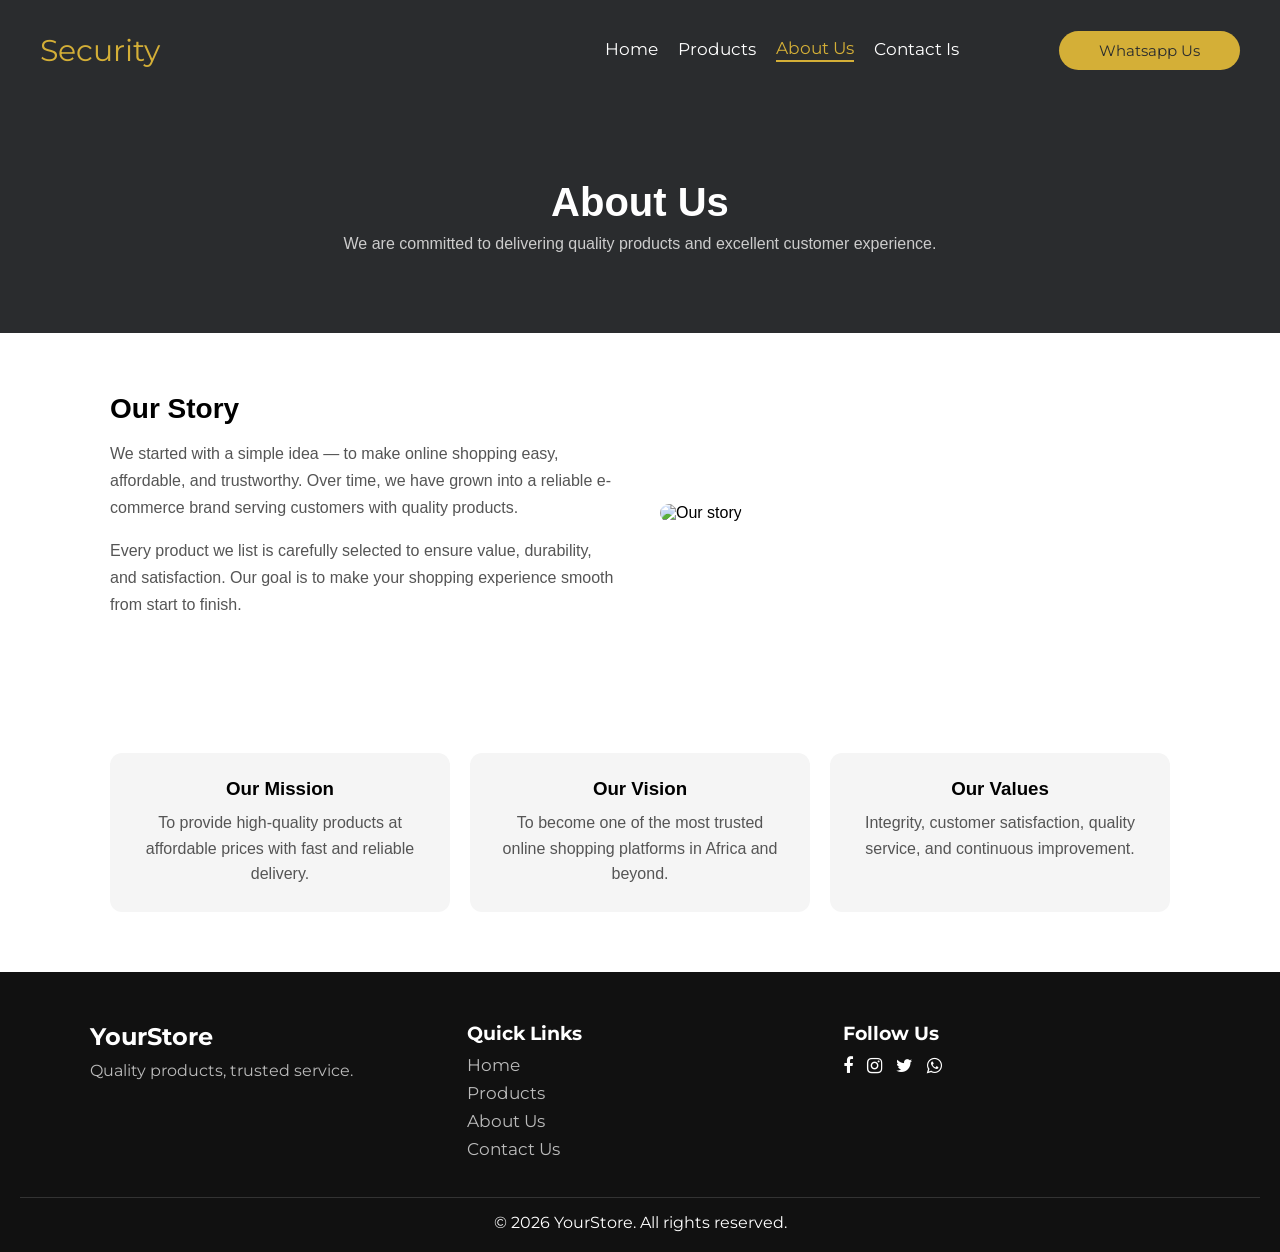
==== about-us.html @ 9fb490be "first commit" ====
<!DOCTYPE html>
<html lang="en">
<head>
  <meta charset="UTF-8">
  <meta name="viewport" content="width=device-width, initial-scale=1.0">
  <title>About Us</title>
  <link rel="stylesheet" href="https://cdnjs.cloudflare.com/ajax/libs/font-awesome/4.7.0/css/font-awesome.min.css">
  <link rel="stylesheet" href="./styles/index.css">
  <link rel="stylesheet" href="./styles/header.css">
  <link rel="stylesheet" href="./styles/about-us.css">
  <link rel="stylesheet" href="./styles/footer.css">
</head>
<body>
  <!--Header Begins-->
    <header id="header">
        <div class="header">
            <div class="header-left">
                <span class="logo">Security</span>
            </div>
            <div class="header-right">
                <ul class="nav-list">
                    <li class="nav-item">
                        <a href="home.html" class="nav-link">Home</a>
                        <div class="underline-nav"></div>
                    </li>
                    <li class="nav-item">
                        <a href="products.html" class="nav-link">Products</a>
                        <div class="underline-nav"></div>
                    </li>
                    <li class="nav-item">
                        <a href="about-us.html" class="nav-link">About Us</a>
                        <div class="underline-nav"></div>
                    </li>
                    <li class="nav-item">
                        <a href="contact-us.html" class="nav-link">Contact Is</a>
                        <div class="underline-nav"></div>
                    </li>
                </ul>
                <div class="contact-container">
                    <a href="https://wa.me/2349136264963" title="Whatsapp-us" rel="noopener" target="_blank" class="contact-btn">Whatsapp Us</a>
                </div>
            </div>
            <div class="hamburger-container">
                <div class="hamburger"></div>
            </div>
        </div>
    </header>
    <!--Header Ends-->
  <section id="about-page">
    <!-- HERO -->
    <div class="about-hero">
      <h1>About Us</h1>
      <p>We are committed to delivering quality products and excellent customer experience.</p>
    </div>
    <!-- STORY -->
    <div class="container story-section">
      <div class="story-text">
        <h2>Our Story</h2>
        <p>
          We started with a simple idea — to make online shopping easy, affordable, and trustworthy.
          Over time, we have grown into a reliable e-commerce brand serving customers with quality products.
        </p>
        <p>
          Every product we list is carefully selected to ensure value, durability, and satisfaction.
          Our goal is to make your shopping experience smooth from start to finish.
        </p>
      </div>

      <div class="story-image">
        <img src="images/about.jpg" alt="Our story">
      </div>

    </div>

    <!-- MISSION / VISION -->
    <div class="container cards-section">

      <div class="card">
        <h3>Our Mission</h3>
        <p>To provide high-quality products at affordable prices with fast and reliable delivery.</p>
      </div>

      <div class="card">
        <h3>Our Vision</h3>
        <p>To become one of the most trusted online shopping platforms in Africa and beyond.</p>
      </div>

      <div class="card">
        <h3>Our Values</h3>
        <p>Integrity, customer satisfaction, quality service, and continuous improvement.</p>
      </div>

    </div>

  </section>
  <!--Footer Begins-->
  <footer id="footer">
      <div class="footer-container">

          <!-- Logo -->
          <div class="footer-logo">
          <h2>YourStore</h2>
          <p>Quality products, trusted service.</p>
          </div>

          <!-- Links -->
          <div class="footer-links">
          <h3>Quick Links</h3>
          <a href="#">Home</a>
          <a href="#best-sellers">Products</a>
          <a href="#about">About Us</a>
          <a href="#contact">Contact Us</a>
          </div>

          <!-- Socials -->
          <div class="footer-socials">
          <h3>Follow Us</h3>

          <div class="icons">
              <a href="#"><i class="fa fa-facebook"></i></a>
              <a href="#"><i class="fa fa-instagram"></i></a>
              <a href="#"><i class="fa fa-twitter"></i></a>
              <a href="#"><i class="fa fa-whatsapp"></i></a>
          </div>

          </div>

      </div>
      <!-- COPYRIGHT -->
      <div class="footer-bottom">
          <p>© 2026 YourStore. All rights reserved.</p>
      </div>
  </footer>
  <!--Footer Ends-->
  <script src="./script/header.js"></script>
</body>
</html>
---- styles/index.css ----
@import url('https://fonts.googleapis.com/css2?family=Edu+NSW+ACT+Foundation:wght@400..700&family=Montserrat:ital,wght@0,100..900;1,100..900&family=Quicksand:wght@300..700&family=Roboto:ital,wght@0,100;0,300;0,400;0,500;0,700;0,900;1,100;1,300;1,400;1,500;1,700;1,900&family=Sedan:ital@0;1&display=swap');

:root {
  --accent: #ffffff;
  --background: #2a2c2e;
  --primary: #D4AF37;
  --bars: #1A2E66;
  --text: #333333;
  --grey: #c0c0c0;
  --danger: #fa0606;
}

*{
    margin: 0;
    padding: 0;
    box-sizing: border-box;
}

html,
body{
    height: max-content;
    width: 100vw;
    overflow-x: hidden;
    background: var(--background);
    font-family: "Montserrat", sans-serif;
}

a{
    color: var(--accent);
    text-decoration: none;
    font-size: 17px;
}

h1{
    color: var(--accent);
    font-size: 35px;
    font-weight: 700;
}

p{
    color: var(--accent);
    font-size: 16px;
}
---- styles/header.css ----
#header{
    height: max-content;
    width: 100%;
    padding: 0 40px;
}

.header{
    height: 100px;
    width: 100%;
    display: flex;
    align-items: center;
    justify-content: space-between;
}

.header-left{
    height: max-content;
    width: max-content;
}

.logo{
    font-size: 30px;
    color: var(--primary);
    cursor: pointer;
}

.header-right{
    height: max-content;
    width: max-content;
    display: flex;
    align-items: center;
    gap: 100px;
}

.nav-list{
    height: max-content;
    width: max-content;
    display: flex;
    align-items: center;
    gap: 20px;
    list-style: none;
}

.nav-item{
    height: max-content;
    width: max-content;
    display: flex;
    flex-direction: column;
    gap: 2px;
}

.nav-link.active{
    color: var(--primary);
}

.underline-nav.active{
    height: 2px;
    width: 100%;
    background: var(--primary);
}

.contact-btn{
    padding: 10px 40px;
    background: var(--primary);
    border-radius: 20px;
    border: none;
    cursor: pointer;
    font-size: 15px;
    color: var(--background);
    transition: 0.3s ease-in-out;
}

.contact-btn:hover{
    background: transparent;
    border: 1px solid var(--primary);
    color: var(--primary);
}

.hamburger-container{
    display: none;
}

@media only screen and (max-width:700px){
    .header-right{
        display: none;
    }

    .header-right.active{
        display: flex;
        flex-direction: column;
        align-items: flex-start;
        justify-content: space-between;
        height: 100vh;
        width: 100vw;
        position: fixed;
        top: 0;
        left: 0;
        background: var(--background);
        padding: 40px;
    }

    .header-right.active ul{
        flex-direction: column;
        align-items: flex-start;
    }

    .hamburger-container{
        height: 40px;
        width: 40px;
        cursor: pointer;
        position: relative;
        display: block;
    }

    .hamburger-container.active{
        z-index: 99;
    }

    .hamburger{
        position: absolute;
        top: 50%;
        left: 50%;
        transform: translate(-50%, -50%);
        height: 2px;
        width: 100%;
        background: var(--accent);
        transition: 0.3s ease-in-out;
    }

    .hamburger.active{
        height: 0;
    }

    .hamburger::after{
        content: '';
        position: absolute;
        top: -7px;
        left: 0;
        height: 2px;
        width: 100%;
        background: var(--accent);
        transition: 0.3s ease-in-out;
    }

    .hamburger::before{
        content: '';
        position: absolute;
        top: 7px;
        left: 0;
        height: 2px;
        width: 100%;
        background: var(--accent);
        transition: 0.3s ease-in-out;
    }

    .hamburger.active::after{
        transform: rotate(-45deg);
        top: 0;
    }

    .hamburger.active::before{
        transform: rotate(45deg);
        top: 0;
    }
}
---- styles/about-us.css ----
#about-page {
  font-family: Arial, sans-serif;
  background: var(--accent);
}

/* HERO */
.about-hero {
  background: var(--background);
  color: var(--accent);
  text-align: center;
  padding: 80px 20px;
}

.about-hero h1 {
  font-size: 40px;
  margin-bottom: 10px;
}

.about-hero p {
  color: #ccc;
  max-width: 600px;
  margin: auto;
}

/* CONTAINER */
.container {
  max-width: 1100px;
  margin: auto;
  padding: 60px 20px;
}

/* STORY */
.story-section {
  display: grid;
  grid-template-columns: 1fr 1fr;
  gap: 40px;
  align-items: center;
}

.story-text h2 {
  font-size: 28px;
  margin-bottom: 15px;
}

.story-text p {
  color: #555;
  line-height: 1.7;
  margin-bottom: 15px;
}

.story-image img {
  width: 100%;
  border-radius: 12px;
}

/* CARDS */
.cards-section {
  display: grid;
  grid-template-columns: repeat(auto-fit, minmax(250px, 1fr));
  gap: 20px;
}

.card {
  background: #f5f5f5;
  padding: 25px;
  border-radius: 12px;
  text-align: center;
}

.card h3 {
  margin-bottom: 10px;
}

.card p {
  color: #555;
  line-height: 1.6;
}

/* RESPONSIVE */
@media (max-width: 768px) {
  .story-section {
    grid-template-columns: 1fr;
  }

  .about-hero h1 {
    font-size: 30px;
  }
}
---- styles/footer.css ----
#footer {
  background: #111;
  color: #fff;
  padding: 50px 20px 20px;
}

.footer-container {
  max-width: 1100px;
  margin: auto;
  display: grid;
  grid-template-columns: repeat(auto-fit, minmax(200px, 1fr));
  gap: 30px;
}

/* LOGO */
.footer-logo h2 {
  margin-bottom: 10px;
}

.footer-logo p {
  color: #bbb;
}

/* LINKS */
.footer-links h3,
.footer-socials h3 {
  margin-bottom: 10px;
}

.footer-links a {
  display: block;
  color: #bbb;
  text-decoration: none;
  margin-bottom: 8px;
  transition: 0.3s;
}

.footer-links a:hover {
  color: #fff;
}

/* SOCIAL ICONS */
.icons a {
  color: #fff;
  font-size: 18px;
  margin-right: 10px;
  display: inline-block;
  transition: 0.3s;
}

.icons a:hover {
  color: #00bcd4;
  transform: translateY(-3px);
}

/* BOTTOM */
.footer-bottom {
  text-align: center;
  margin-top: 30px;
  padding-top: 15px;
  border-top: 1px solid #333;
  color: #aaa;
  font-size: 14px;
}
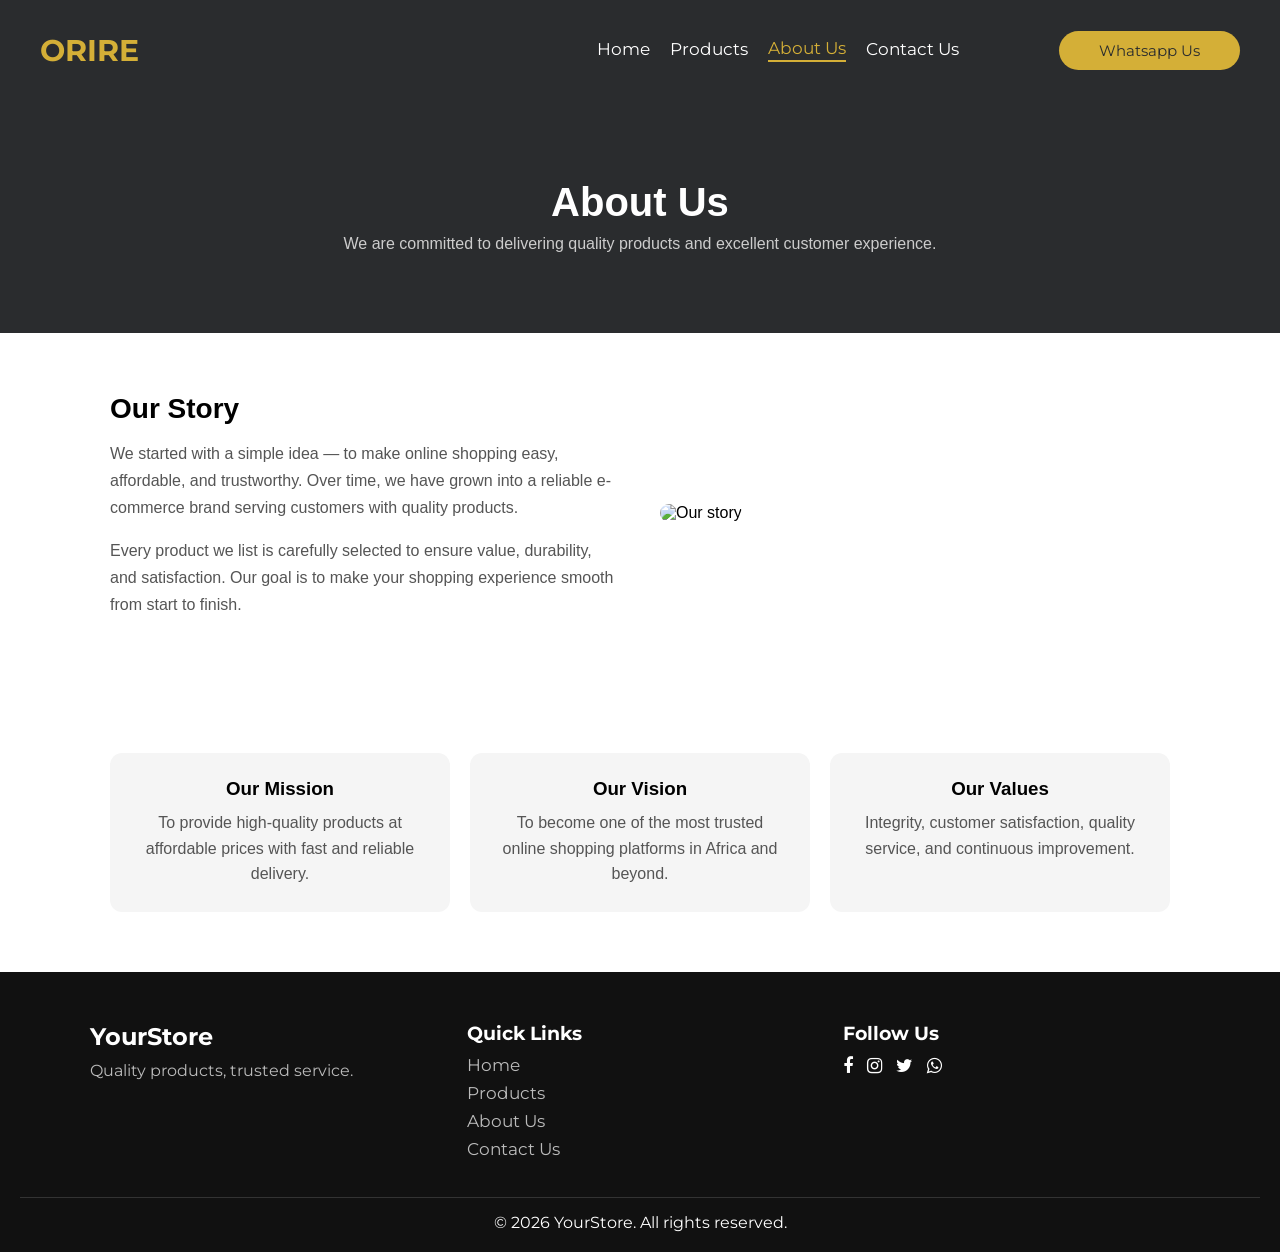
==== commit f1851b29: "New Commit" ====
--- a/about-us.html
+++ b/about-us.html
@@ -15,7 +15,7 @@
     <header id="header">
         <div class="header">
             <div class="header-left">
-                <span class="logo">Security</span>
+                <span class="logo">ORIRE</span>
             </div>
             <div class="header-right">
                 <ul class="nav-list">
@@ -32,7 +32,7 @@
                         <div class="underline-nav"></div>
                     </li>
                     <li class="nav-item">
-                        <a href="contact-us.html" class="nav-link">Contact Is</a>
+                        <a href="contact-us.html" class="nav-link">Contact Us</a>
                         <div class="underline-nav"></div>
                     </li>
                 </ul>
--- a/styles/header.css
+++ b/styles/header.css
@@ -21,6 +21,7 @@
     font-size: 30px;
     color: var(--primary);
     cursor: pointer;
+    font-weight: 700;
 }
 
 .header-right{
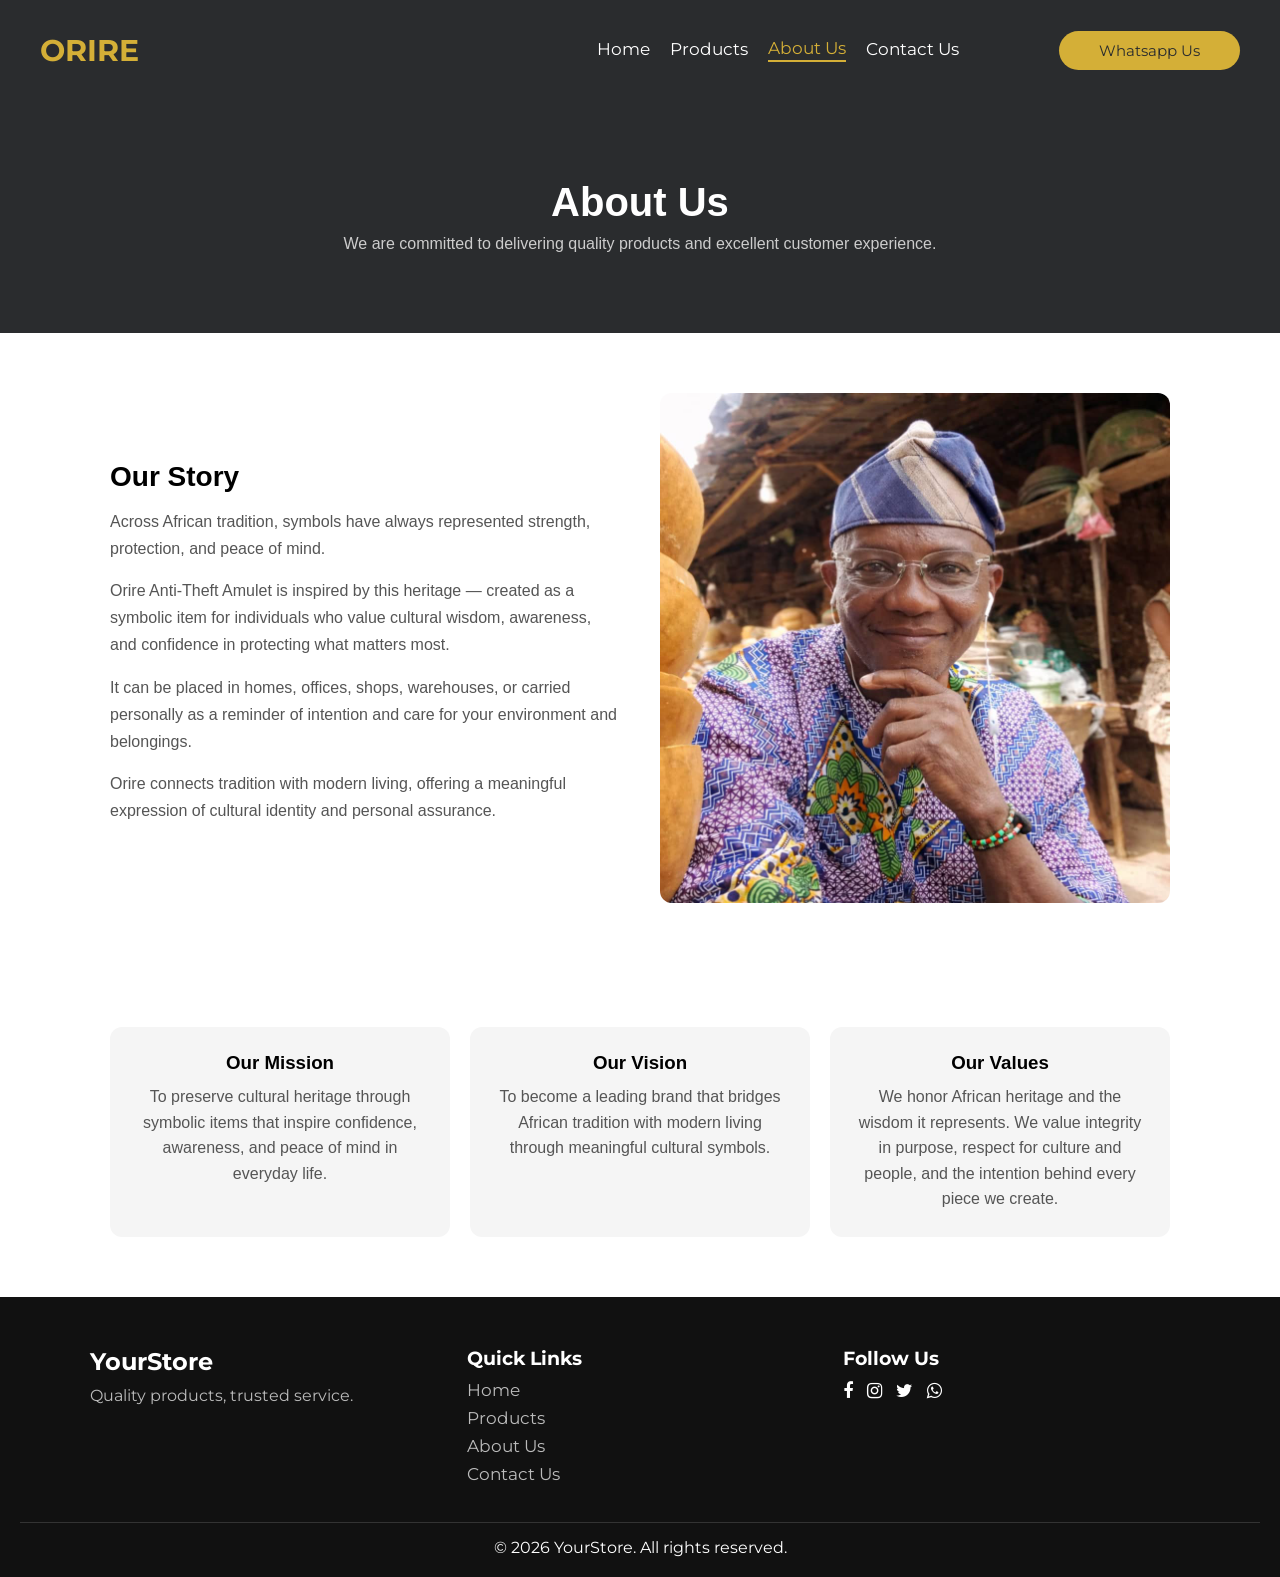
==== commit f5edaec5: "New Commit" ====
--- a/about-us.html
+++ b/about-us.html
@@ -57,17 +57,21 @@
       <div class="story-text">
         <h2>Our Story</h2>
         <p>
-          We started with a simple idea — to make online shopping easy, affordable, and trustworthy.
-          Over time, we have grown into a reliable e-commerce brand serving customers with quality products.
+          Across African tradition, symbols have always represented strength, protection, and peace of mind.
         </p>
         <p>
-          Every product we list is carefully selected to ensure value, durability, and satisfaction.
-          Our goal is to make your shopping experience smooth from start to finish.
+          Orire Anti-Theft Amulet is inspired by this heritage — created as a symbolic item for individuals who value cultural wisdom, awareness, and confidence in protecting what matters most.
+        </p>
+        <p>
+          It can be placed in homes, offices, shops, warehouses, or carried personally as a reminder of intention and care for your environment and belongings.
+        </p>
+        <p>
+          Orire connects tradition with modern living, offering a meaningful expression of cultural identity and personal assurance.
         </p>
       </div>
 
       <div class="story-image">
-        <img src="images/about.jpg" alt="Our story">
+        <img src="images/seller.jpeg" alt="Our story">
       </div>
 
     </div>
@@ -77,17 +81,17 @@
 
       <div class="card">
         <h3>Our Mission</h3>
-        <p>To provide high-quality products at affordable prices with fast and reliable delivery.</p>
+        <p>To preserve cultural heritage through symbolic items that inspire confidence, awareness, and peace of mind in everyday life.</p>
       </div>
 
       <div class="card">
         <h3>Our Vision</h3>
-        <p>To become one of the most trusted online shopping platforms in Africa and beyond.</p>
+        <p>To become a leading brand that bridges African tradition with modern living through meaningful cultural symbols.</p>
       </div>
 
       <div class="card">
         <h3>Our Values</h3>
-        <p>Integrity, customer satisfaction, quality service, and continuous improvement.</p>
+        <p>We honor African heritage and the wisdom it represents. We value integrity in purpose, respect for culture and people, and the intention behind every piece we create.</p>
       </div>
 
     </div>
--- a/styles/header.css
+++ b/styles/header.css
@@ -97,6 +97,7 @@
         left: 0;
         background: var(--background);
         padding: 40px;
+        z-index: 102;
     }
 
     .header-right.active ul{
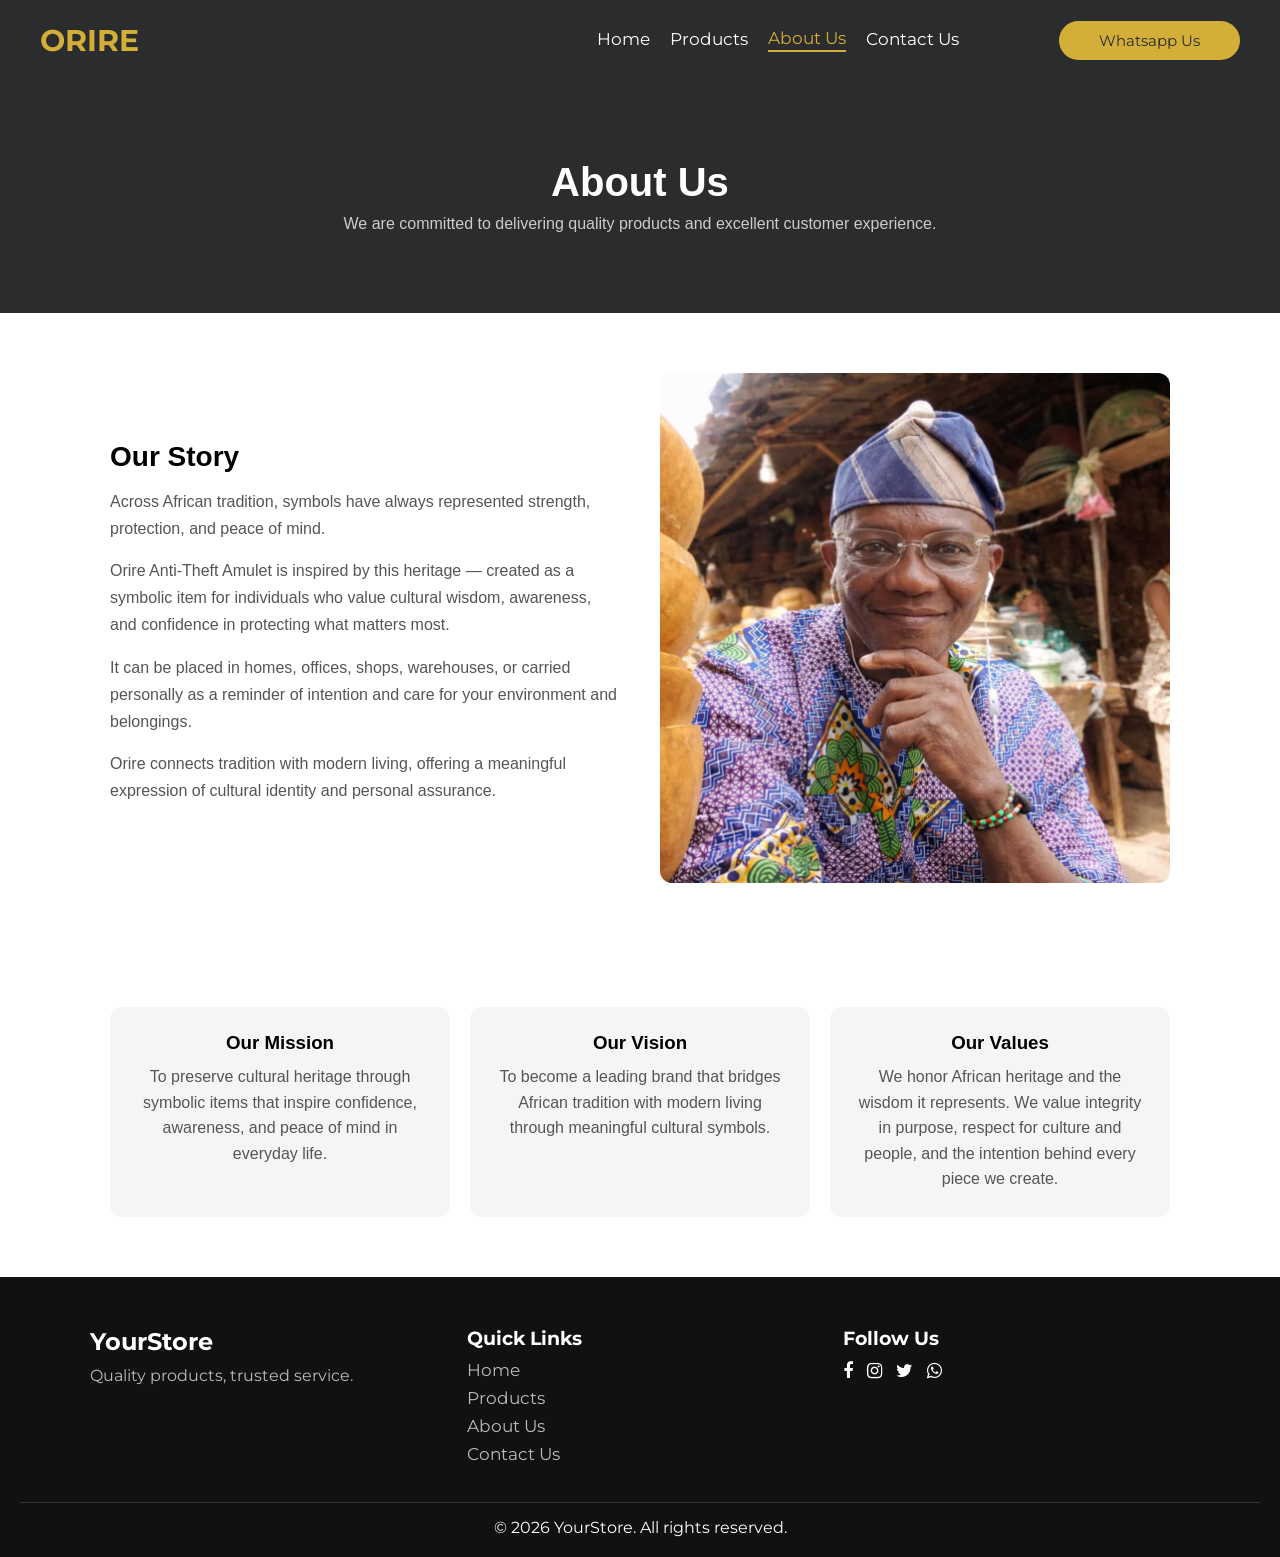
==== commit c77a3b43: "New Commit" ====
--- a/about-us.html
+++ b/about-us.html
@@ -3,7 +3,7 @@
 <head>
   <meta charset="UTF-8">
   <meta name="viewport" content="width=device-width, initial-scale=1.0">
-  <title>About Us</title>
+  <title>Orire spiritual and herbal therapist</title>
   <link rel="stylesheet" href="https://cdnjs.cloudflare.com/ajax/libs/font-awesome/4.7.0/css/font-awesome.min.css">
   <link rel="stylesheet" href="./styles/index.css">
   <link rel="stylesheet" href="./styles/header.css">
--- a/styles/index.css
+++ b/styles/index.css
@@ -33,7 +33,7 @@
 
 h1{
     color: var(--accent);
-    font-size: 35px;
+    font-size: 30px;
     font-weight: 700;
 }
 
--- a/styles/header.css
+++ b/styles/header.css
@@ -5,7 +5,7 @@
 }
 
 .header{
-    height: 100px;
+    height: 80px;
     width: 100%;
     display: flex;
     align-items: center;
@@ -81,6 +81,10 @@
 }
 
 @media only screen and (max-width:700px){
+    #header{
+        padding: 0 20px;
+    }
+
     .header-right{
         display: none;
     }
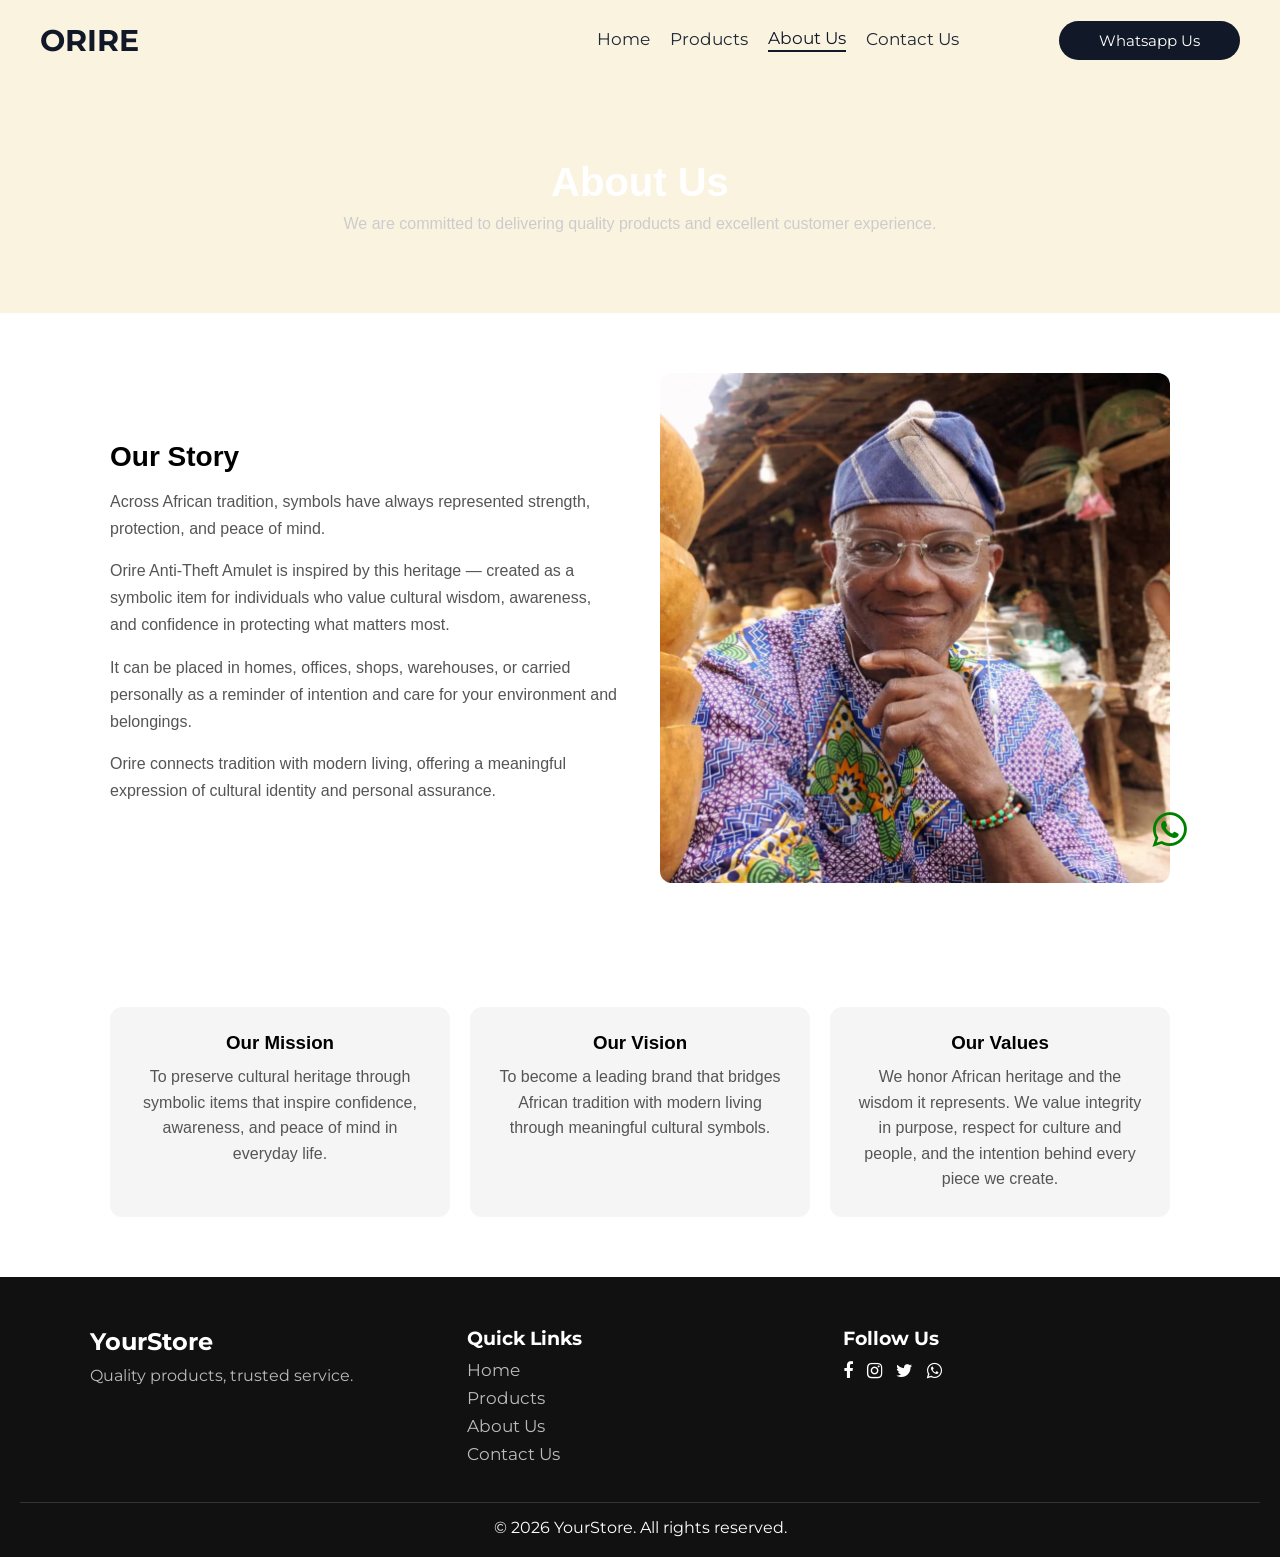
==== commit 772afdce: "New Commit" ====
--- a/about-us.html
+++ b/about-us.html
@@ -97,6 +97,11 @@
     </div>
 
   </section>
+  <!--WhatsApp Begins-->
+  <div class="whatsapp-container">
+      <a href="https://wa.me/2349054060454" target="_blank" rel="noopener" title="socials"><i class="fa fa-whatsapp"></i></a>
+  </div>
+  <!--WhatsApp Ends-->
   <!--Footer Begins-->
   <footer id="footer">
       <div class="footer-container">
--- a/styles/index.css
+++ b/styles/index.css
@@ -2,10 +2,9 @@
 
 :root {
   --accent: #ffffff;
-  --background: #2a2c2e;
-  --primary: #D4AF37;
-  --bars: #1A2E66;
-  --text: #333333;
+  --background: #faf3e0;
+  --primary: #111827;
+  --text: #1f2937;
   --grey: #c0c0c0;
   --danger: #fa0606;
 }
@@ -26,7 +25,7 @@
 }
 
 a{
-    color: var(--accent);
+    color: var(--text);
     text-decoration: none;
     font-size: 17px;
 }
@@ -40,4 +39,15 @@
 p{
     color: var(--accent);
     font-size: 16px;
+}
+
+.whatsapp-container{
+    position: fixed;
+    top: 90%;
+    left: 90%;
+}
+
+.whatsapp-container i{
+    font-size: 40px;
+    color: green;
 }
--- a/styles/header.css
+++ b/styles/header.css
@@ -5,6 +5,14 @@
 }
 
 .header{
+    height: 80px;
+    width: 100%;
+    display: flex;
+    align-items: center;
+    justify-content: space-between;
+}
+
+.header-container{
     height: 80px;
     width: 100%;
     display: flex;
@@ -49,8 +57,22 @@
     gap: 2px;
 }
 
+.nav-link{
+    transition: 0.3s ease-in-out;
+}
+
+.nav-link:hover{
+    text-decoration: underline;
+}
+
 .nav-link.active{
     color: var(--primary);
+}
+
+.nav-link:hover .underline-nav{
+    height: 2px;
+    width: 100%;
+    background: var(--primary);
 }
 
 .underline-nav.active{
@@ -66,7 +88,7 @@
     border: none;
     cursor: pointer;
     font-size: 15px;
-    color: var(--background);
+    color: var(--accent);
     transition: 0.3s ease-in-out;
 }
 
@@ -83,6 +105,21 @@
 @media only screen and (max-width:700px){
     #header{
         padding: 0 20px;
+    }
+
+    .header.active{
+        position: fixed;
+        display: flex;
+        top: 0;
+        left: 0;
+        height: 100vh;
+        width: 100vw;
+        background: transparent;
+        z-index: 999;
+    }
+
+    .header.active .header-left{
+        display: none;
     }
 
     .header-right{
@@ -94,11 +131,8 @@
         flex-direction: column;
         align-items: flex-start;
         justify-content: space-between;
-        height: 100vh;
-        width: 100vw;
-        position: fixed;
-        top: 0;
-        left: 0;
+        height: 100%;
+        width: 80%;
         background: var(--background);
         padding: 40px;
         z-index: 102;
@@ -119,6 +153,8 @@
 
     .hamburger-container.active{
         z-index: 99;
+        width: 20%;
+        height: 100%;
     }
 
     .hamburger{
@@ -128,7 +164,7 @@
         transform: translate(-50%, -50%);
         height: 2px;
         width: 100%;
-        background: var(--accent);
+        background: var(--primary);
         transition: 0.3s ease-in-out;
     }
 
@@ -143,7 +179,7 @@
         left: 0;
         height: 2px;
         width: 100%;
-        background: var(--accent);
+        background: var(--primary);
         transition: 0.3s ease-in-out;
     }
 
@@ -154,17 +190,15 @@
         left: 0;
         height: 2px;
         width: 100%;
-        background: var(--accent);
+        background: var(--primary);
         transition: 0.3s ease-in-out;
     }
 
     .hamburger.active::after{
-        transform: rotate(-45deg);
-        top: 0;
+        height: 0;
     }
 
     .hamburger.active::before{
-        transform: rotate(45deg);
-        top: 0;
+        height: 0;
     }
 }
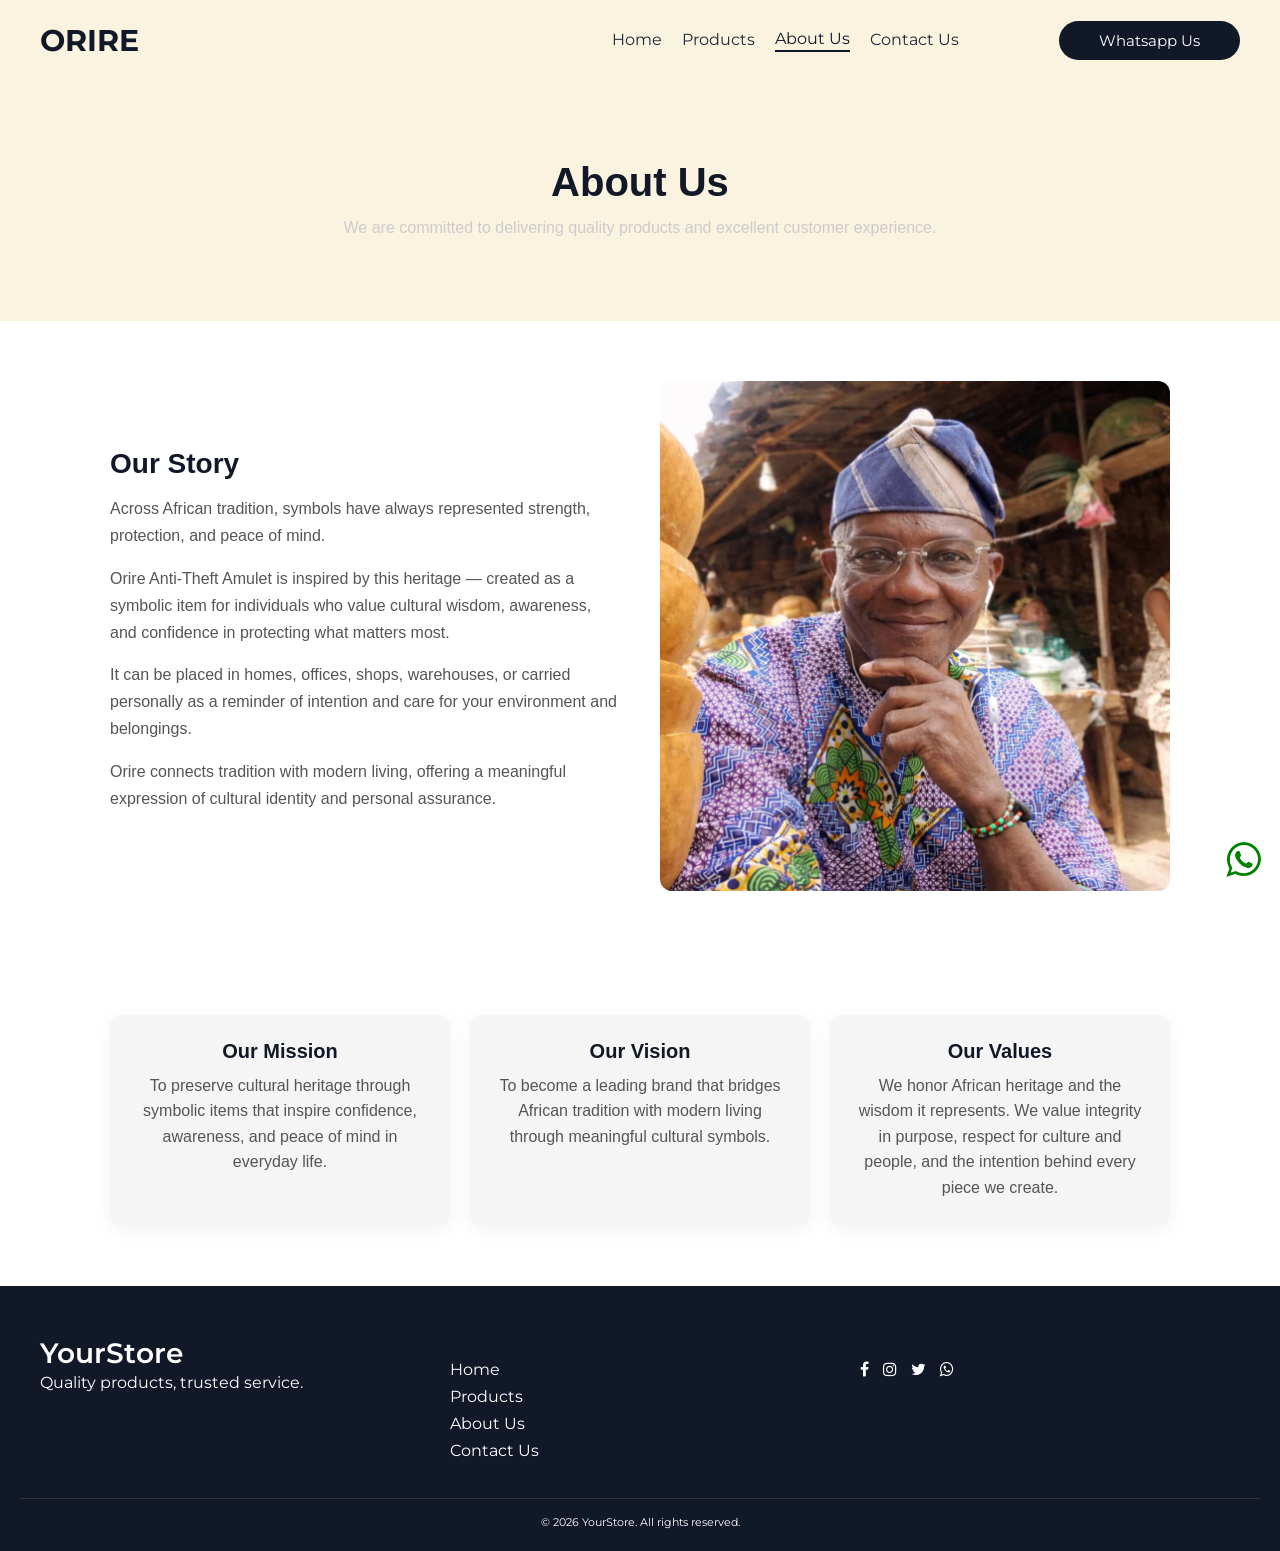
==== commit 2f4c8eeb: "New Commit" ====
--- a/about-us.html
+++ b/about-us.html
@@ -99,7 +99,7 @@
   </section>
   <!--WhatsApp Begins-->
   <div class="whatsapp-container">
-      <a href="https://wa.me/2349054060454" target="_blank" rel="noopener" title="socials"><i class="fa fa-whatsapp"></i></a>
+      <a href="https://wa.me/2349136264963" target="_blank" rel="noopener" title="socials"><i class="fa fa-whatsapp"></i></a>
   </div>
   <!--WhatsApp Ends-->
   <!--Footer Begins-->
--- a/styles/index.css
+++ b/styles/index.css
@@ -1,53 +1,77 @@
-@import url('https://fonts.googleapis.com/css2?family=Edu+NSW+ACT+Foundation:wght@400..700&family=Montserrat:ital,wght@0,100..900;1,100..900&family=Quicksand:wght@300..700&family=Roboto:ital,wght@0,100;0,300;0,400;0,500;0,700;0,900;1,100;1,300;1,400;1,500;1,700;1,900&family=Sedan:ital@0;1&display=swap');
+@import url('https://fonts.googleapis.com/css2?family=Montserrat:wght@300..900&display=swap');
 
 :root {
-  --accent: #ffffff;
   --background: #faf3e0;
   --primary: #111827;
   --text: #1f2937;
-  --grey: #c0c0c0;
+  --accent: #ffffff;
+  --muted: #6b7280;
   --danger: #fa0606;
 }
 
-*{
-    margin: 0;
-    padding: 0;
-    box-sizing: border-box;
+* {
+  margin: 0;
+  padding: 0;
+  box-sizing: border-box;
 }
 
-html,
-body{
-    height: max-content;
-    width: 100vw;
-    overflow-x: hidden;
-    background: var(--background);
-    font-family: "Montserrat", sans-serif;
+html, body {
+  width: 100%;
+  overflow-x: hidden;
+  background: var(--background);
+  font-family: "Montserrat", sans-serif;
 }
 
-a{
-    color: var(--text);
-    text-decoration: none;
-    font-size: 17px;
+/* TYPOGRAPHY SYSTEM */
+h1 {
+  font-size: 42px;
+  font-weight: 700;
+  color: var(--primary);
 }
 
-h1{
-    color: var(--accent);
-    font-size: 30px;
-    font-weight: 700;
+h2 {
+  font-size: 28px;
+  font-weight: 600;
+  color: var(--primary);
 }
 
-p{
-    color: var(--accent);
-    font-size: 16px;
+h3 {
+  font-size: 20px;
+  font-weight: 600;
+  color: var(--primary);
 }
 
-.whatsapp-container{
-    position: fixed;
-    top: 90%;
-    left: 90%;
+p {
+  font-size: 16px;
+  color: var(--text);
+  line-height: 1.6;
 }
 
-.whatsapp-container i{
-    font-size: 40px;
-    color: green;
+a {
+  color: var(--text);
+  text-decoration: none;
+}
+
+/* CONTAINER SYSTEM */
+.container {
+  max-width: 1100px;
+  margin: auto;
+  padding: 0 20px;
+}
+
+.section {
+  padding: 80px 0;
+}
+
+/* WHATSAPP BUTTON FIX */
+.whatsapp-container {
+  position: fixed;
+  bottom: 20px;
+  right: 20px;
+  z-index: 999;
+}
+
+.whatsapp-container i {
+  font-size: 40px;
+  color: green;
 }
--- a/styles/header.css
+++ b/styles/header.css
@@ -201,4 +201,53 @@
     .hamburger.active::before{
         height: 0;
     }
+}
+
+.trust-strip {
+  background: var(--primary);
+  color: var(--accent);
+  text-align: center;
+  padding: 20px;
+}
+
+.trust-strip p {
+  color: var(--accent);
+  font-size: 14px;
+}
+
+.grid {
+  display: grid;
+  grid-template-columns: repeat(2, 1fr);
+  gap: 25px;
+}
+
+@media (max-width: 768px) {
+  .grid {
+    grid-template-columns: 1fr;
+  }
+}
+
+.card {
+  background: #fff;
+  padding: 25px;
+  border-radius: 12px;
+  box-shadow: 0 5px 20px rgba(0,0,0,0.05);
+  transition: 0.3s;
+}
+
+.card:hover {
+  transform: translateY(-5px);
+}
+
+.card h3 {
+  margin-bottom: 10px;
+  color: var(--primary);
+}
+
+.card p {
+  color: var(--text);
+}
+
+#how-it-works .card {
+  text-align: center;
 }
--- a/styles/footer.css
+++ b/styles/footer.css
@@ -1,11 +1,11 @@
 #footer {
-  background: #111;
-  color: #fff;
+  background: var(--primary);
+  color: var(--accent);
   padding: 50px 20px 20px;
 }
 
 .footer-container {
-  max-width: 1100px;
+  max-width: 1200px;
   margin: auto;
   display: grid;
   grid-template-columns: repeat(auto-fit, minmax(200px, 1fr));
@@ -13,43 +13,35 @@
 }
 
 /* LOGO */
+
 .footer-logo h2 {
-  margin-bottom: 10px;
+  color: var(--accent);
 }
 
 .footer-logo p {
-  color: #bbb;
+  color: var(--accent);
 }
 
 /* LINKS */
-.footer-links h3,
-.footer-socials h3 {
-  margin-bottom: 10px;
-}
-
 .footer-links a {
   display: block;
-  color: #bbb;
-  text-decoration: none;
+  color: var(--grey);
   margin-bottom: 8px;
   transition: 0.3s;
 }
 
 .footer-links a:hover {
-  color: #fff;
+  color: var(--accent);
 }
 
-/* SOCIAL ICONS */
+/* SOCIALS */
 .icons a {
-  color: #fff;
-  font-size: 18px;
+  color: var(--accent);
   margin-right: 10px;
-  display: inline-block;
   transition: 0.3s;
 }
 
 .icons a:hover {
-  color: #00bcd4;
   transform: translateY(-3px);
 }
 
@@ -59,6 +51,10 @@
   margin-top: 30px;
   padding-top: 15px;
   border-top: 1px solid #333;
-  color: #aaa;
-  font-size: 14px;
+  color: var(--muted);
+}
+
+.footer-bottom p{
+  font-size: 11px;
+  color: var(--accent);
 }
